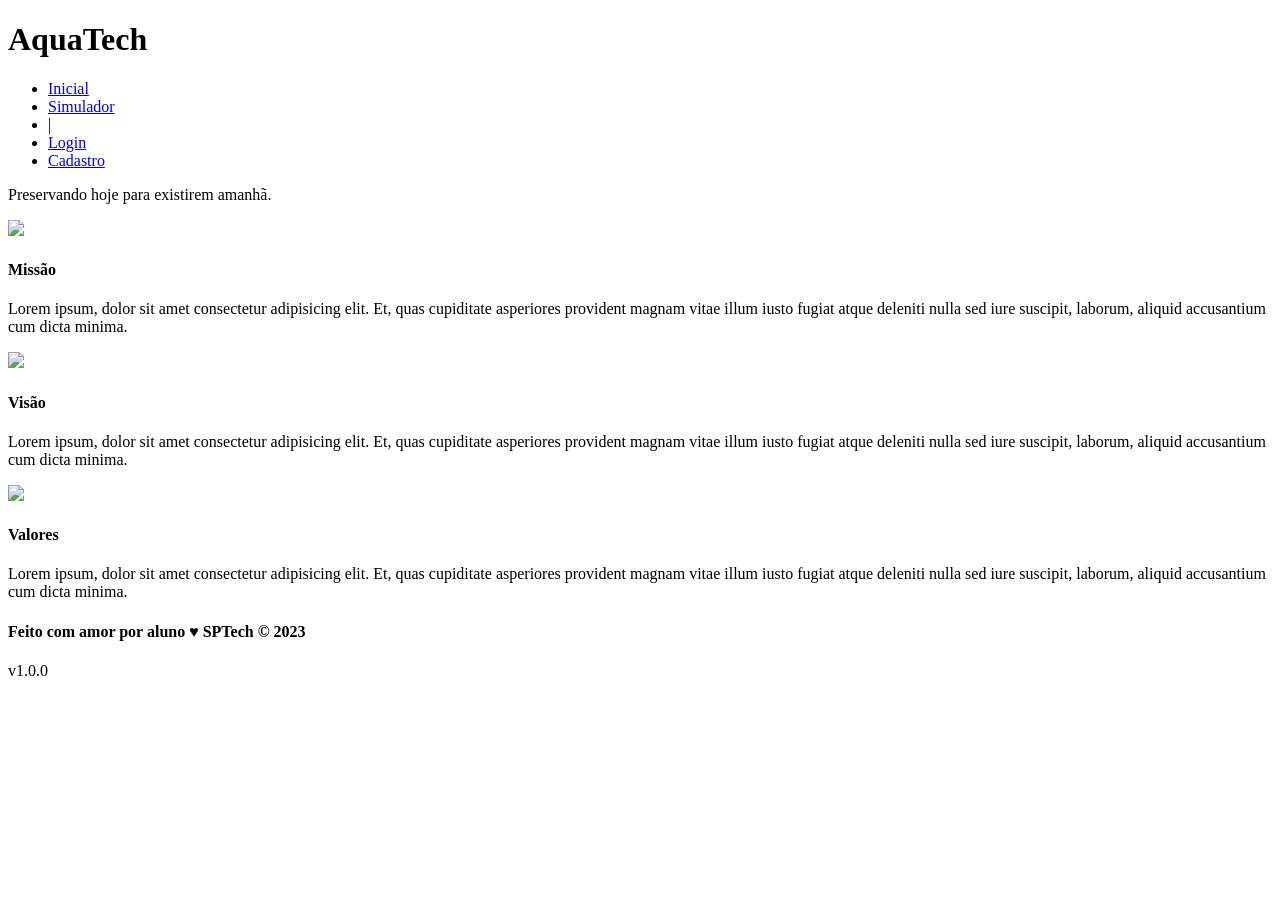
==== public/index.html @ 491bf0aa "feat: criando index.html novo e um arquivo css para setar estilos globais como header e footer e os " ====
<!DOCTYPE html>
<html lang="en">

<head>
    <meta charset="UTF-8">
    <meta http-equiv="X-UA-Compatible" content="IE=edge">
    <meta name="viewport" content="width=device-width, initial-scale=1.0">

    <title>AquaTech | Página Inicial</title>

    <script src="./js/sessao.js"></script>

    <link rel="stylesheet" href="./css/estilo.css">
    <link rel="icon" href="./assets/icon/favicon2.ico">
    <link rel="preconnect" href="https://fonts.gstatic.com">
</head>

<body>
    <div class="header">
      <div class="container">
        <h1 class="titulo">AquaTech</h1>
        <ul class="navbar">
          <li class="agora">
            <a href="#">Inicial</a>
          </li>
          <li>
            <a href="simulador.html">Simulador</a>
          </li>
          <li>|</li>
          <li>
            <a href="login.html">Login</a>
          </li>
          <li>
            <a href="cadastro.html">Cadastro</a>
          </li>
        </ul>
      </div>
    </div>
  
    <div class="banner">
      <div class="container">
        <p>Preservando <span>hoje</span> para existirem <span>amanhã</span>.</p>
      </div>
    </div>
  
    <div class="social">
      <div class="container">
        <div class="boxes">
          <div class="box">
            <img src="assets/imgs/planet-earth_color.png">
            <h4>Missão</h4>
            <p>Lorem ipsum, dolor sit amet consectetur adipisicing elit. Et, quas cupiditate asperiores provident magnam
              vitae illum iusto fugiat atque deleniti nulla sed iure suscipit, laborum, aliquid accusantium cum dicta
              minima.</p>
          </div>
          <div class="box">
            <img src="assets/imgs/lightbulb_color.png">
            <h4>Visão</h4>
            <p>Lorem ipsum, dolor sit amet consectetur adipisicing elit. Et, quas cupiditate asperiores provident magnam
              vitae illum iusto fugiat atque deleniti nulla sed iure suscipit, laborum, aliquid accusantium cum dicta
              minima.</p>
          </div>
          <div class="box">
            <img src="assets/imgs/growth_color.png">
            <h4>Valores</h4>
            <p>Lorem ipsum, dolor sit amet consectetur adipisicing elit. Et, quas cupiditate asperiores provident magnam
              vitae illum iusto fugiat atque deleniti nulla sed iure suscipit, laborum, aliquid accusantium cum dicta
              minima.</p>
          </div>
        </div>
      </div>
    </div>
  
    <div class="footer">
      <div class="container">
        <h4>Feito com amor por aluno &hearts; SPTech &copy; 2023</h4>
        <span class="version">v1.0.0</span>
      </div>
    </div>
  </body>

</html>
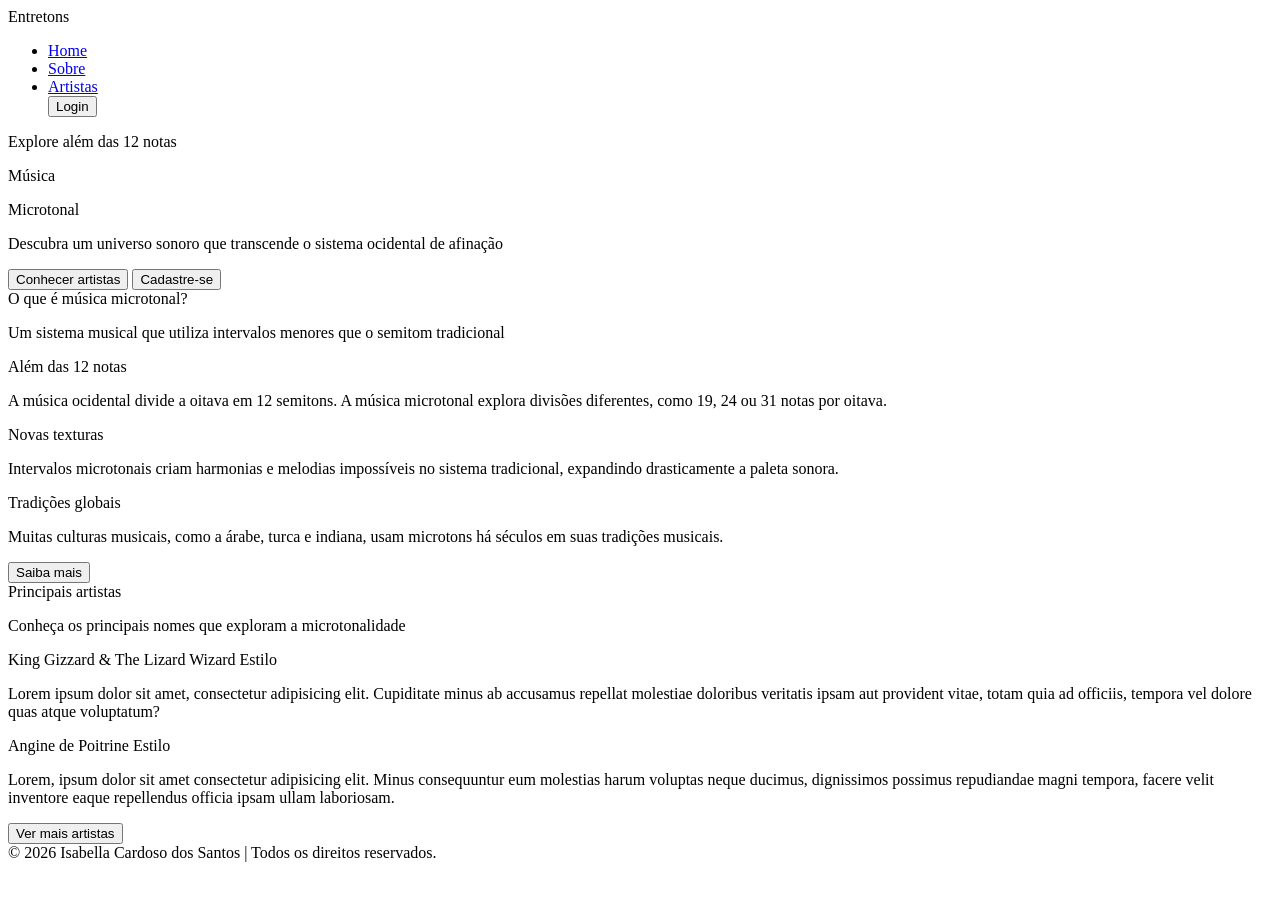
==== commit 3a8b6d00: "feat: att de rotas, controllers e models & configurando funcao de cadastro para ser funcional" ====
--- a/public/index.html
+++ b/public/index.html
@@ -3,80 +3,109 @@
 
 <head>
     <meta charset="UTF-8">
-    <meta http-equiv="X-UA-Compatible" content="IE=edge">
     <meta name="viewport" content="width=device-width, initial-scale=1.0">
-
-    <title>AquaTech | Página Inicial</title>
-
-    <script src="./js/sessao.js"></script>
-
-    <link rel="stylesheet" href="./css/estilo.css">
-    <link rel="icon" href="./assets/icon/favicon2.ico">
-    <link rel="preconnect" href="https://fonts.gstatic.com">
+    <link rel="stylesheet" href="/css/global.css">
+    <link rel="stylesheet" href="/css/home.css">
+    <title>Entretons | Home</title>
 </head>
 
 <body>
-    <div class="header">
-      <div class="container">
-        <h1 class="titulo">AquaTech</h1>
-        <ul class="navbar">
-          <li class="agora">
-            <a href="#">Inicial</a>
-          </li>
-          <li>
-            <a href="simulador.html">Simulador</a>
-          </li>
-          <li>|</li>
-          <li>
-            <a href="login.html">Login</a>
-          </li>
-          <li>
-            <a href="cadastro.html">Cadastro</a>
-          </li>
-        </ul>
-      </div>
+    <header>
+        <nav>
+            <div class="logo">
+                <span>Entretons</span>
+            </div>
+            <ul>
+                <li><a href="index.html">Home</a></li>
+                <li><a href="sobre.html">Sobre</a></li>
+                <li><a href="#">Artistas</a></li>
+                 <button onclick="mudarJanela('./login.html')">Login</button>
+            </ul>
+        </nav>
+    </header>
+
+    <main>
+        <div class="container">
+            <div class="text-box">
+                <span class="little-info">Explore além das 12 notas</span>
+                <div class="title">
+                    <p>Música</p>
+                    <span>Microtonal</span>
+                </div>
+                <p class="descricao">Descubra um universo sonoro que transcende o sistema ocidental de afinação</p>
+            </div>
+            <div class="buttons">
+                <button class="artistas btn" onclick="mudarJanela('./artistas.html')">Conhecer artistas</button>
+                <button class="cadastro btn" onclick="mudarJanela('./cadastro.html')">Cadastre-se</button>
+            </div>
+        </div>
+    </main>
+
+    <div class="sobre">
+        <div class="text-box-sobre">
+            <span class="title">O que é música microtonal?</span>
+            <p class="descricao">Um sistema musical que utiliza intervalos menores que o semitom tradicional</p>
+        </div>
+        <div class="cards">
+            <div class="card">
+                <span class="title">Além das 12 notas</span>
+                <p class="descricao">A música ocidental divide a oitava em 12 semitons. A música microtonal explora
+                    divisões diferentes, como 19, 24 ou 31 notas por oitava.</p>
+            </div>
+
+            <div class="card">
+                <span class="title">Novas texturas</span>
+                <p class="descricao">Intervalos microtonais criam harmonias e melodias impossíveis no sistema
+                    tradicional, expandindo drasticamente a paleta sonora.</p>
+            </div>
+
+            <div class="card">
+                <span class="title">Tradições globais</span>
+                <p class="descricao">Muitas culturas musicais, como a árabe, turca e indiana, usam microtons há séculos
+                    em suas tradições musicais.</p>
+            </div>
+        </div>
+
+        <button class="more btn" onclick="mudarJanela('./sobre.html')">Saiba mais</button>
     </div>
-  
-    <div class="banner">
-      <div class="container">
-        <p>Preservando <span>hoje</span> para existirem <span>amanhã</span>.</p>
-      </div>
+
+    <div class="artistas-container">
+        <div class="text-box-artistas">
+            <span class="tittle-art">Principais artistas</span>
+            <p class="descricao-art">Conheça os principais nomes que exploram a microtonalidade</p>
+        </div>
+        <div class="artistas-cards">
+            <div class="artistas-card">
+                <div class="img king"></div>
+                <div class="textos">
+                    <span class="nome">King Gizzard & The Lizard Wizard</span>
+                    <span class="genero">Estilo</span>
+                    <p class="descricao">Lorem ipsum dolor sit amet, consectetur adipisicing elit. Cupiditate minus ab
+                        accusamus repellat molestiae doloribus veritatis ipsam aut provident vitae, totam quia ad
+                        officiis, tempora vel dolore quas atque voluptatum?</p>
+                </div>
+            </div>
+            <div class="artistas-card">
+                <div class="img angine"></div>
+                <div class="textos">
+                    <span class="nome">Angine de Poitrine</span>
+                    <span class="genero">Estilo</span>
+                    <p class="descricao">Lorem, ipsum dolor sit amet consectetur adipisicing elit. Minus consequuntur
+                        eum
+                        molestias harum voluptas neque ducimus, dignissimos possimus repudiandae magni tempora, facere
+                        velit
+                        inventore eaque repellendus officia ipsam ullam laboriosam.</p>
+                </div>
+            </div>
+        </div>
+        <button class="more-artists btn" onclick="mudarJanela('./artistas.html')">Ver mais artistas</button>
     </div>
-  
-    <div class="social">
-      <div class="container">
-        <div class="boxes">
-          <div class="box">
-            <img src="assets/imgs/planet-earth_color.png">
-            <h4>Missão</h4>
-            <p>Lorem ipsum, dolor sit amet consectetur adipisicing elit. Et, quas cupiditate asperiores provident magnam
-              vitae illum iusto fugiat atque deleniti nulla sed iure suscipit, laborum, aliquid accusantium cum dicta
-              minima.</p>
-          </div>
-          <div class="box">
-            <img src="assets/imgs/lightbulb_color.png">
-            <h4>Visão</h4>
-            <p>Lorem ipsum, dolor sit amet consectetur adipisicing elit. Et, quas cupiditate asperiores provident magnam
-              vitae illum iusto fugiat atque deleniti nulla sed iure suscipit, laborum, aliquid accusantium cum dicta
-              minima.</p>
-          </div>
-          <div class="box">
-            <img src="assets/imgs/growth_color.png">
-            <h4>Valores</h4>
-            <p>Lorem ipsum, dolor sit amet consectetur adipisicing elit. Et, quas cupiditate asperiores provident magnam
-              vitae illum iusto fugiat atque deleniti nulla sed iure suscipit, laborum, aliquid accusantium cum dicta
-              minima.</p>
-          </div>
+
+    <footer>
+        <div>
+            <span>© 2026 Isabella Cardoso dos Santos | Todos os direitos reservados. </span>
         </div>
-      </div>
-    </div>
-  
-    <div class="footer">
-      <div class="container">
-        <h4>Feito com amor por aluno &hearts; SPTech &copy; 2023</h4>
-        <span class="version">v1.0.0</span>
-      </div>
-    </div>
-  </body>
-
+    </footer>
+</body>
+<script src="../js/windows.js"></script>
 </html>
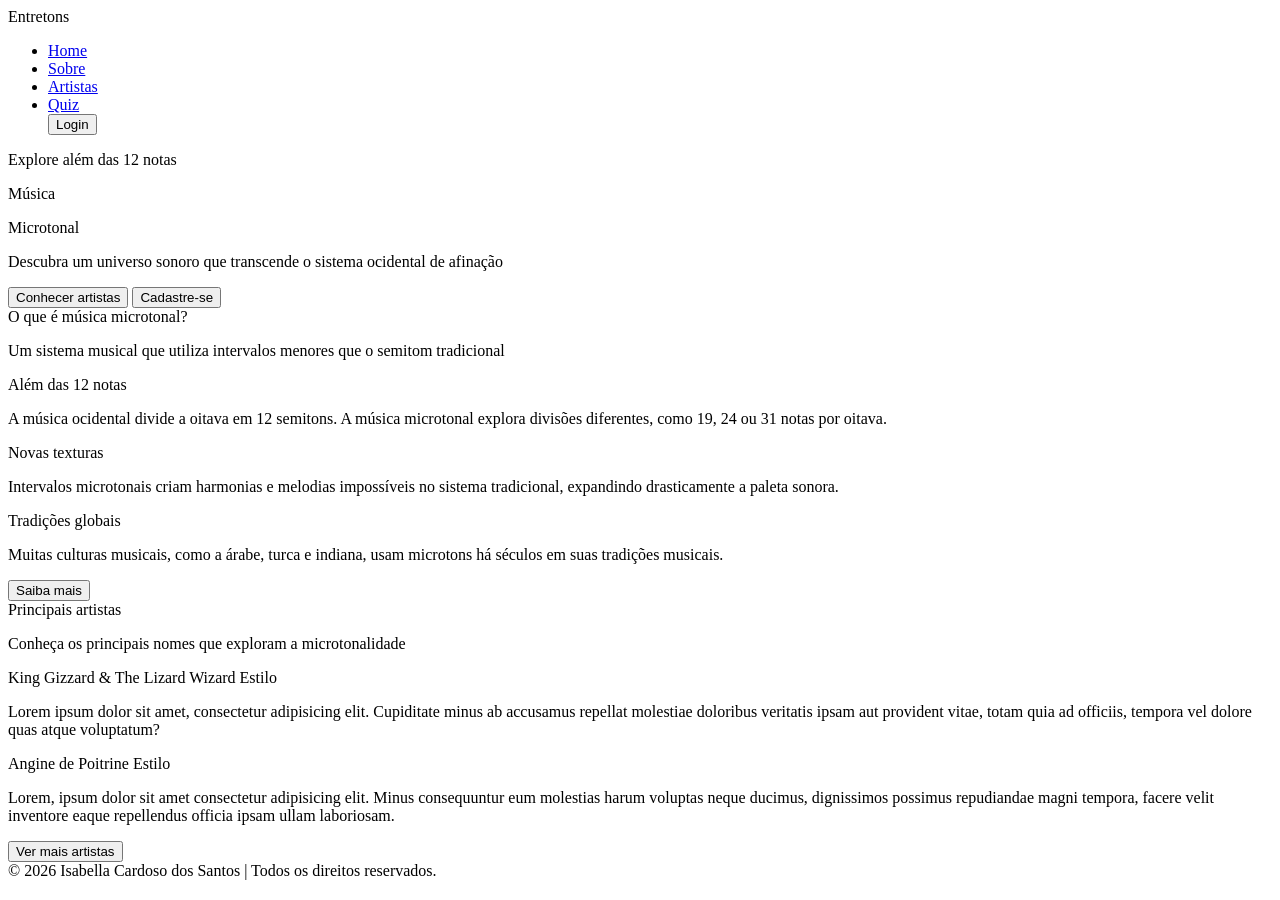
==== commit 71cc187d: "feat: finalizando quiz e colocando opcoes de proxima/voltar na pergunta" ====
--- a/public/index.html
+++ b/public/index.html
@@ -6,6 +6,9 @@
     <meta name="viewport" content="width=device-width, initial-scale=1.0">
     <link rel="stylesheet" href="/css/global.css">
     <link rel="stylesheet" href="/css/home.css">
+
+    <script src="./js/windows.js"></script>
+
     <title>Entretons | Home</title>
 </head>
 
@@ -19,6 +22,7 @@
                 <li><a href="index.html">Home</a></li>
                 <li><a href="sobre.html">Sobre</a></li>
                 <li><a href="#">Artistas</a></li>
+                <li><a href="quiz.html">Quiz</a></li>
                  <button onclick="mudarJanela('./login.html')">Login</button>
             </ul>
         </nav>
@@ -107,5 +111,4 @@
         </div>
     </footer>
 </body>
-<script src="../js/windows.js"></script>
 </html>
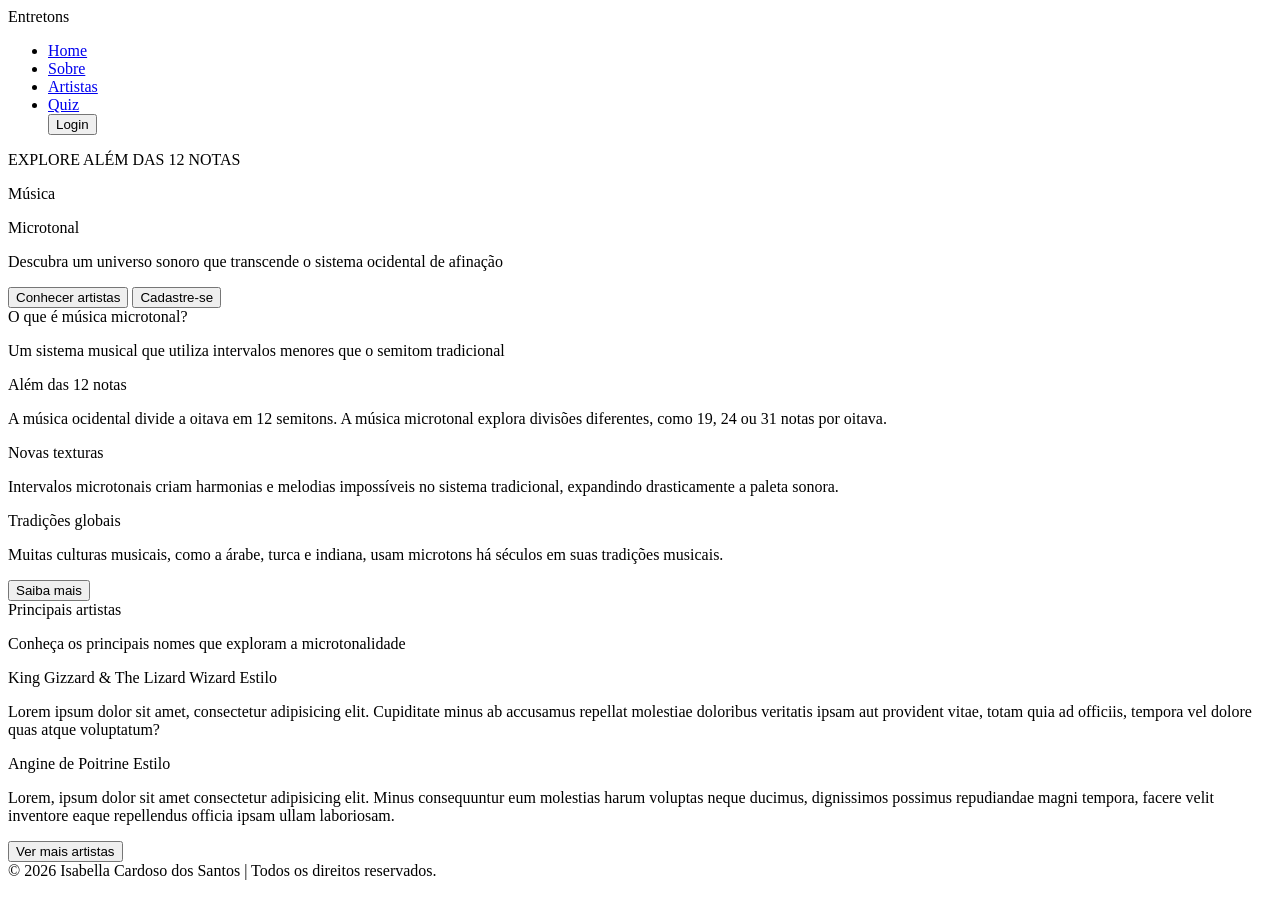
==== commit f75c220b: "feat: add esqueleto completo da pág de artistas" ====
--- a/public/index.html
+++ b/public/index.html
@@ -21,9 +21,9 @@
             <ul>
                 <li><a href="index.html">Home</a></li>
                 <li><a href="sobre.html">Sobre</a></li>
-                <li><a href="#">Artistas</a></li>
+                <li><a href="artistas.html">Artistas</a></li>
                 <li><a href="quiz.html">Quiz</a></li>
-                 <button onclick="mudarJanela('./login.html')">Login</button>
+                <button onclick="mudarJanela('./login.html')">Login</button>
             </ul>
         </nav>
     </header>
@@ -31,7 +31,7 @@
     <main>
         <div class="container">
             <div class="text-box">
-                <span class="little-info">Explore além das 12 notas</span>
+                <span class="little-info">EXPLORE ALÉM DAS 12 NOTAS</span>
                 <div class="title">
                     <p>Música</p>
                     <span>Microtonal</span>
@@ -111,4 +111,5 @@
         </div>
     </footer>
 </body>
+
 </html>
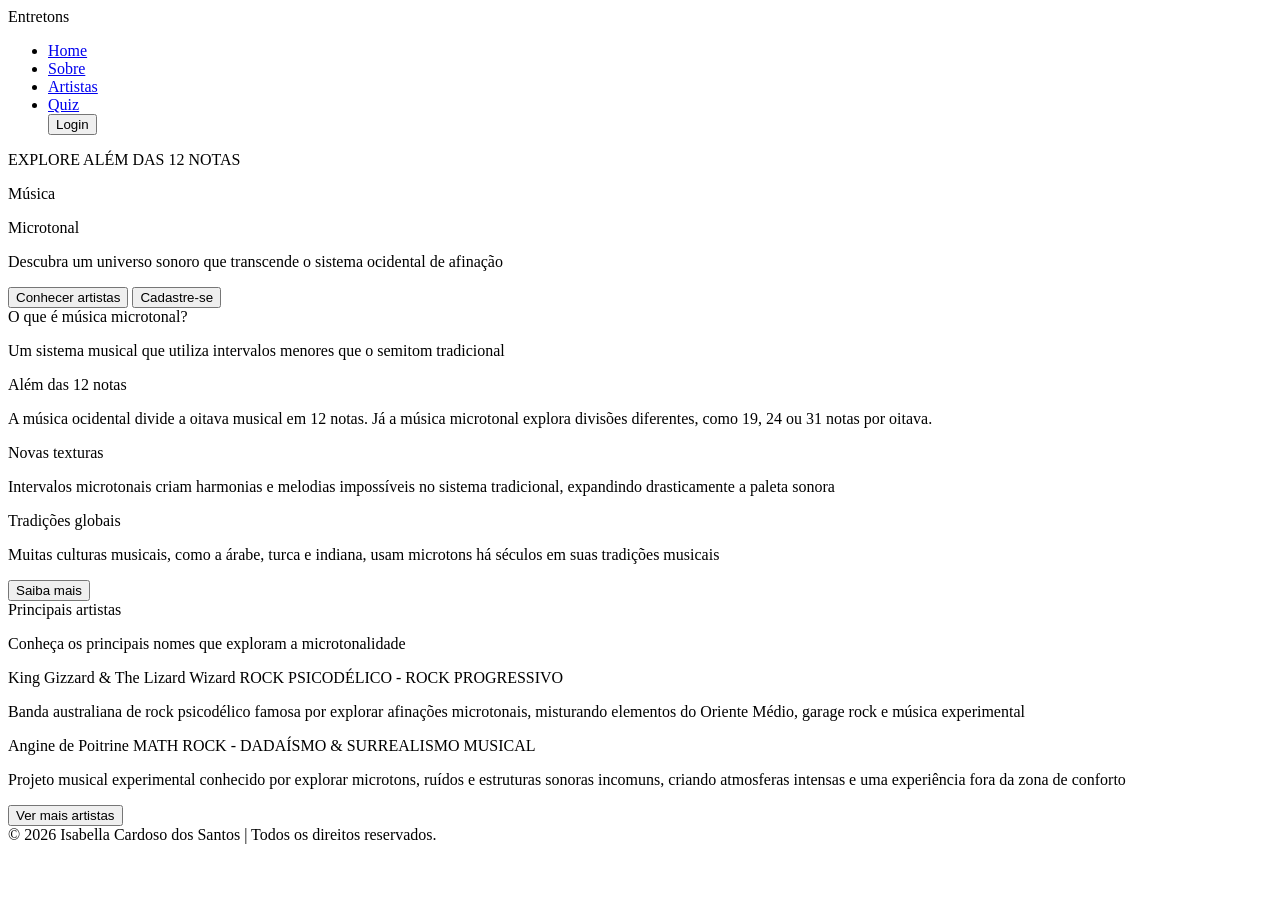
==== commit 6b02abf3: "style: atualizando todas as informações do site" ====
--- a/public/index.html
+++ b/public/index.html
@@ -53,20 +53,20 @@
         <div class="cards">
             <div class="card">
                 <span class="title">Além das 12 notas</span>
-                <p class="descricao">A música ocidental divide a oitava em 12 semitons. A música microtonal explora
+                <p class="descricao">A música ocidental divide a oitava musical em 12 notas. Já a música microtonal explora
                     divisões diferentes, como 19, 24 ou 31 notas por oitava.</p>
             </div>
 
             <div class="card">
                 <span class="title">Novas texturas</span>
                 <p class="descricao">Intervalos microtonais criam harmonias e melodias impossíveis no sistema
-                    tradicional, expandindo drasticamente a paleta sonora.</p>
+                    tradicional, expandindo drasticamente a paleta sonora</p>
             </div>
 
             <div class="card">
                 <span class="title">Tradições globais</span>
                 <p class="descricao">Muitas culturas musicais, como a árabe, turca e indiana, usam microtons há séculos
-                    em suas tradições musicais.</p>
+                    em suas tradições musicais</p>
             </div>
         </div>
 
@@ -83,22 +83,16 @@
                 <div class="img king"></div>
                 <div class="textos">
                     <span class="nome">King Gizzard & The Lizard Wizard</span>
-                    <span class="genero">Estilo</span>
-                    <p class="descricao">Lorem ipsum dolor sit amet, consectetur adipisicing elit. Cupiditate minus ab
-                        accusamus repellat molestiae doloribus veritatis ipsam aut provident vitae, totam quia ad
-                        officiis, tempora vel dolore quas atque voluptatum?</p>
+                    <span class="genero">ROCK PSICODÉLICO - ROCK PROGRESSIVO</span>
+                    <p class="descricao">Banda australiana de rock psicodélico famosa por explorar afinações microtonais, misturando elementos do Oriente Médio, garage rock e música experimental</p>
                 </div>
             </div>
             <div class="artistas-card">
                 <div class="img angine"></div>
                 <div class="textos">
                     <span class="nome">Angine de Poitrine</span>
-                    <span class="genero">Estilo</span>
-                    <p class="descricao">Lorem, ipsum dolor sit amet consectetur adipisicing elit. Minus consequuntur
-                        eum
-                        molestias harum voluptas neque ducimus, dignissimos possimus repudiandae magni tempora, facere
-                        velit
-                        inventore eaque repellendus officia ipsam ullam laboriosam.</p>
+                    <span class="genero">MATH ROCK - DADAÍSMO & SURREALISMO MUSICAL</span>
+                    <p class="descricao">Projeto musical experimental conhecido por explorar microtons, ruídos e estruturas sonoras incomuns, criando atmosferas intensas e uma experiência fora da zona de conforto</p>
                 </div>
             </div>
         </div>
